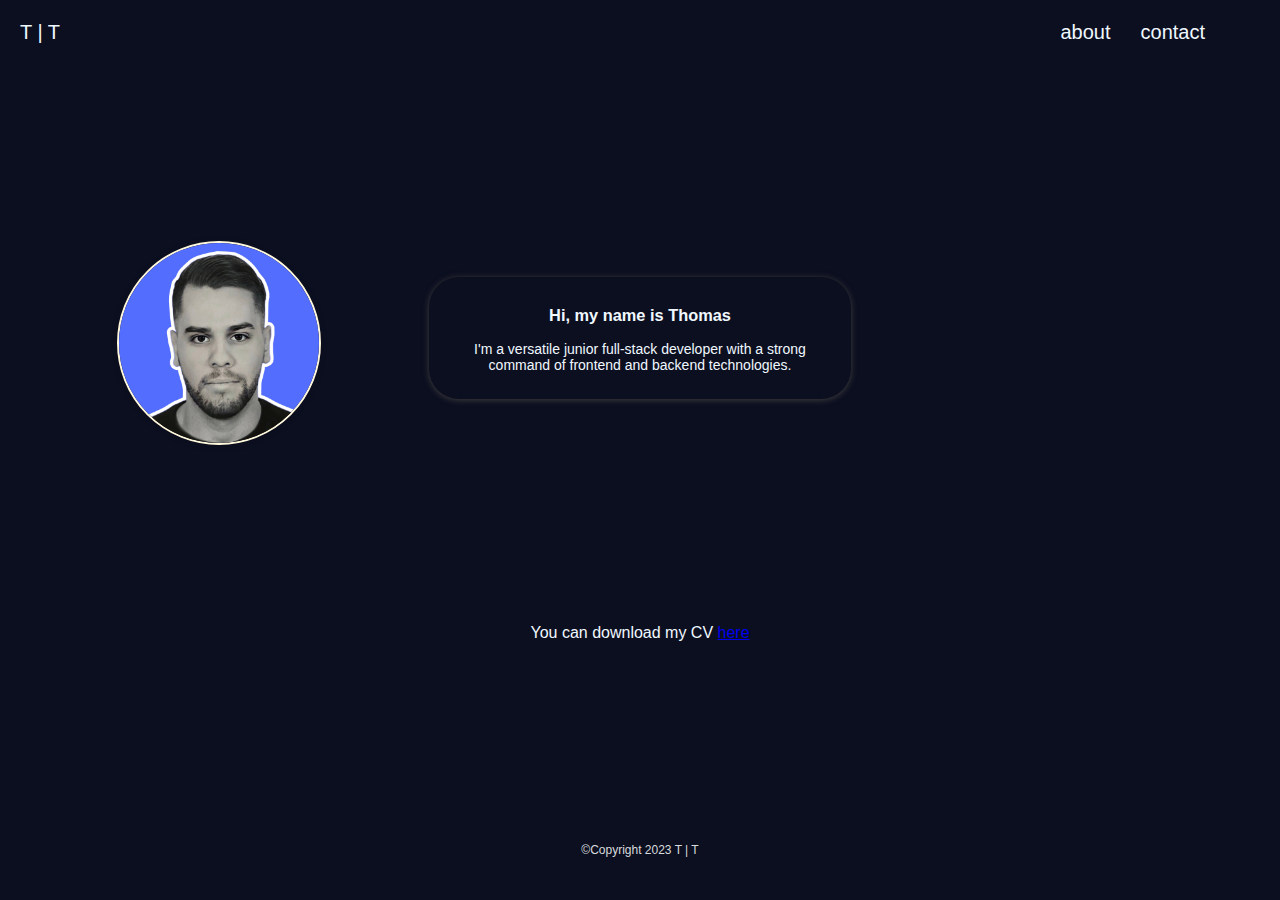
==== index.html @ 9157ab4e "Update index.html" ====
<!DOCTYPE html>
<html lang="en">
<head>
    <meta charset="UTF-8">
    <meta name="viewport" content="width=device-width, initial-scale=1.0">
    <link rel="stylesheet" href="./css/portofolio.css">
    <link rel="stylesheet" href="https://cdnjs.cloudflare.com/ajax/libs/font-awesome/6.2.1/css/all.min.css" integrity="sha512-MV7K8+y+gLIBoVD59lQIYicR65iaqukzvf/nwasF0nqhPay5w/9lJmVM2hMDcnK1OnMGCdVK+iQrJ7lzPJQd1w==" crossorigin="anonymous" referrerpolicy="no-referrer" />

    <title>Home</title>
</head>
<body>


<header> 
    <div class="header-container">
        <div class="logo">
            <a  href="./index.html"><p> T | T  </p></a>
        </div>
        <nav>
            
            <ul>
                <li><a href="./about.html">about</a></li>
                <li><a href="./contact.html">contact</a></li>
                <li>
                    <div  class="toggle-container" id="mode-toggle">
                    <i class="fas fa-moon"></i>
                  </div>
                </li>
            </ul>   
        </nav>
    </div>
    
</header>

<main>
<div class="main-container">
    <div class="image-container">
        <img src="./img/bg-blue.jpg" alt="avatar" class="profil-avatar">
    </div>
    
    <div class="para">
        <h3>Hi, my name is Thomas </h3>

       <p>I'm a versatile junior full-stack developer with a strong command of frontend and backend technologies.</p> 
    </div>
</div>

        <p class="cv">You can download my CV <a href="./CV.pdf">here</a> </p>
</main>

<footer>
    <div class="footer-container">
    &copy;Copyright 2023  T | T  
    </div>
</footer>

<script src="./js/portofolio.js"></script>
  
</body>
</html>
---- css/portofolio.css ----
body {
    
    background-color: #0c0f20;
    color: aliceblue;
    box-sizing: border-box;
    font-family: 'Roboto', sans-serif;
    padding-top: 60px;
    transition: background-color 0.3s, color 0.3s;
    padding-bottom: 70px;
   
    /* overflow: hidden;  */
    
}


/* nav bar */

.header-container {
  display: flex;
  justify-content: space-between;
  background-color: #0c0f20;
  position: fixed;
  width: 100%;
  height: 60px;
  top : 0;
  left: 0;
  right: 0;
  
} 



.logo {
  display: flex;
  justify-content: center;
  align-items: center;
  height: 15px;
  padding-left: 20px;
  padding-right: 10px;
  padding-top: 25px;
  font-size: 20px;
  
}

.logo > a {
  text-decoration: none;
  color: aliceblue;
  font-size: 20px;
  
}

ul {
  display: flex;
  list-style: none;
  margin-right: 10px;
  justify-content: space-between;
  
}

li {
  padding-left: 20px;
  font-size: 20px;
 
}

li > a {
  display: block;
  text-decoration:none;
  color: aliceblue;
  padding: 5px;
  transition: background-color 0.3s, color 0.3s, border-radius 0.3s;
}

nav ul li.active a {
  background-color: #2f46c9;
  color: white; /* Change the color to match your design */
  border-radius: 50%;
  padding: 8px 15px;
}

li a:hover {
  background-color: #555;
  color: white;
  border-radius: 50px;
  
}




/* main */

.main-container {
  display: grid;
  grid-template-columns: 1fr 1fr 1fr;  
  justify-content: center; 
  align-items: center; 
  height: 60vh;  
}

.image-container {
  display: flex;
  justify-content: center;
  
}

.profil-avatar {
  width: 200px;
  height: 200px;
  border-radius: 50%;
  border: 2px cornsilk solid;
  box-shadow: 0 1px 6px rgba(0, 0, 0, 0.2);
  margin-top: 10px;
  animation: pulse 2s infinite;
}

@keyframes pulse {
  0% {
    transform: scale(1);
    border-color: cornsilk;
    box-shadow: 0 1px 6px rgba(0, 0, 0, 0.2);
  }
  50% {
    transform: scale(1.05);
    border-color: #2f46c9;
    box-shadow: 0 4px 10px rgba(0, 0, 0, 0.4);
  }
  100% {
    transform: scale(1);
    border-color: cornsilk;
    box-shadow: 0 1px 6px rgba(0, 0, 0, 0.2);
  }
}



.para {
  margin-top: 20px; 
  padding: 12px 16px;
  font-size: 14px;
  max-width: 100%;
  border-radius: 30px;
  box-shadow: 0 1px 6px rgb(63, 62, 62);
  text-align: center;
  margin: 0 auto; 
}

.cv {
  text-align: center;
}


/* footer */

.footer-container {
  position: fixed;
  display: flex;
  justify-content: center;
  align-items: center;
  height: 10vh;
  background-color: #0c0f20;
  color: rgb(216, 219, 221);
  font-size: 12px;
  margin-top: 100px;
  padding: 5px;
 
}



/* about page */
.about-container {
  display: flex;
  flex-direction: column;
  justify-content: center;
  align-items: center;
 
}




.about {
  margin: 70px;
  padding: 20px 30px;
  max-width: 800px;
  /* background-color: #ece7dd; */
  border-radius: 30px;
  color: #121213;
  margin: 0 auto;
  line-height: 1.8; 
  text-align: justify;
  border-radius: 30px;
  box-shadow: 0 1px 6px rgb(63, 62, 62);

}



.github {
  display: flex;
  flex-direction: column;
  justify-content: center;
  align-items: center;
  height: 20vh;
  color: rgb(216, 219, 221);
  font-size: 12px;
  margin-top: 100px;
  padding: 5px;
}



.font {
  display: flex;
  flex-direction: column;
  align-items: center;
  align-self: center;
  font-size: 40px;
  color: rgb(216, 219, 221);
  text-decoration: none;
  padding: 10px;
}

.font:hover {
  color: #555;
  border-radius: 50px;
  
}


/* contact styling */

.find-me {
  display: flex;
  justify-content: center;
  align-items: center;
  background-color: #0c0f20;
  color: rgb(216, 219, 221);
  font-size: 15px;
  margin-top: 15px;
  padding: 5px;
}

.contact-container {
  display: flex;
  flex-direction: column;
  align-items: center;
  justify-content: center;
  padding: 30px;
}

.contact {
  display: flex;
  justify-content: center;
  align-items: center;
  background-color: #0c0f20;
  color: rgb(216, 219, 221);
  font-size: 15px;
  margin-top: 30px;
  padding: 5px;
}

.social {
  display: flex;
  justify-content: center;
  align-items: center;
  background-color: #0c0f20;
  color: rgb(216, 219, 221);
  font-size: 15px;
  margin-top: 5px;
  padding: 5px;
}

.email {
  text-decoration: none;
  margin-left: 5px;
  
}

/* toggle-button-dark/bright mode */
.dark-mode {
  background-color: #0c0f20;
  color: white;
}

.bright-mode {
  background-color: white;
  color: black;
}

.bright-mode .toggle-container {
  background-color: #0c0f20;
  color: white;
}

.toggle-container {
  display: flex;
  align-items: center;
  padding: 0 20px;
  font-size: 20px;
  height: 100%;
}

.dark-mode .about,
.dark-mode .github,
.dark-mode .find-me {
    background-color: #0c0f20;
    color: white;
}

.dark-mode .cv > a {
  color: #47b4fd;
  font-size: large; 
  padding: 5px;
  border-radius: 50px;
  border: 1px solid #47b4fd;
  text-decoration: none;
}


.dark-mode .email {
  color: #bbb; 
}


.dark-mode .email:hover {
  color: #ffffff; 
}

/* Bright Mode */
.bright-mode .about,
.bright-mode .github,
.bright-mode .find-me,
.bright-mode .contact,
.bright-mode .social {
    background-color: white;
    color: #0c0f20
}

.bright-mode .cv > a {
  color: #292b8a; 
  font-size: large;
  padding: 5px;
  border-radius: 50px;
  border: 1px solid #292b8a;
  text-decoration: none;
}

.bright-mode .email {
  color: #4067d1;
}

.bright-mode .email:hover {
  color: #292b8a; 
}



.bright-mode .para {
  border-radius: 30px;
  box-shadow: 0 1px 6px rgba(0, 0, 0, 0.932);
}

.bright-mode #name, #email, #subject {
  background-color: rgb(248, 246, 246);
  border: 1px solid #2f46c9;;
}




.bright-mode .font {
  color: #0c0f20;
}

.bright-mode .font:hover {
  color: #555;
  border-radius: 50px;
  
}

.footer-container {
  position : fixed;
  bottom: 0;
  left : 0;
  right: 0;
}


/* media queries */

@media (max-width:882px) {
  .github {
    margin-top: 10px;

  }

  .find-me, .contact {
    font-size: 12px;
  }

}

@media (max-width:700px) {

  .main-container {
  display: flex;
  flex-direction: column;
  justify-content: space-evenly;
  padding: 0 20px;
  
  }

  .profil-avatar {
   
   height: 150px;
   width : 150px;
  }


  .para {
   font-size: 12px;
   padding: 10px;
   
  }


  .about {
    font-size: 13px;
  }

  .github {
    margin-top: 10px;

  }

  .find-me, .contact {
    font-size: 12px;
  }

  .contact-container {
    display: flex;
    flex-direction: column;
    align-items: center;
    justify-content: center;
    padding: 30px;
  }


}

@media (max-width:375px) {

  .logo > a {
    text-decoration: none;
    color: aliceblue;
    font-size: 13px;
    margin-top: 0px;
    
  }
  li {
    padding-left: 10px;
    padding-top: 5px;
    font-size: 12px;
   
  }



  .main-container {
  display: flex;
  flex-direction: column;
  justify-content: space-evenly;
  padding: 0 20px;
  
  }

  .profil-avatar {
   
   height: 100px;
   width : 100px;
  }

  .para {
    font-size: 10px;
    padding: 10px;
    
  }


}
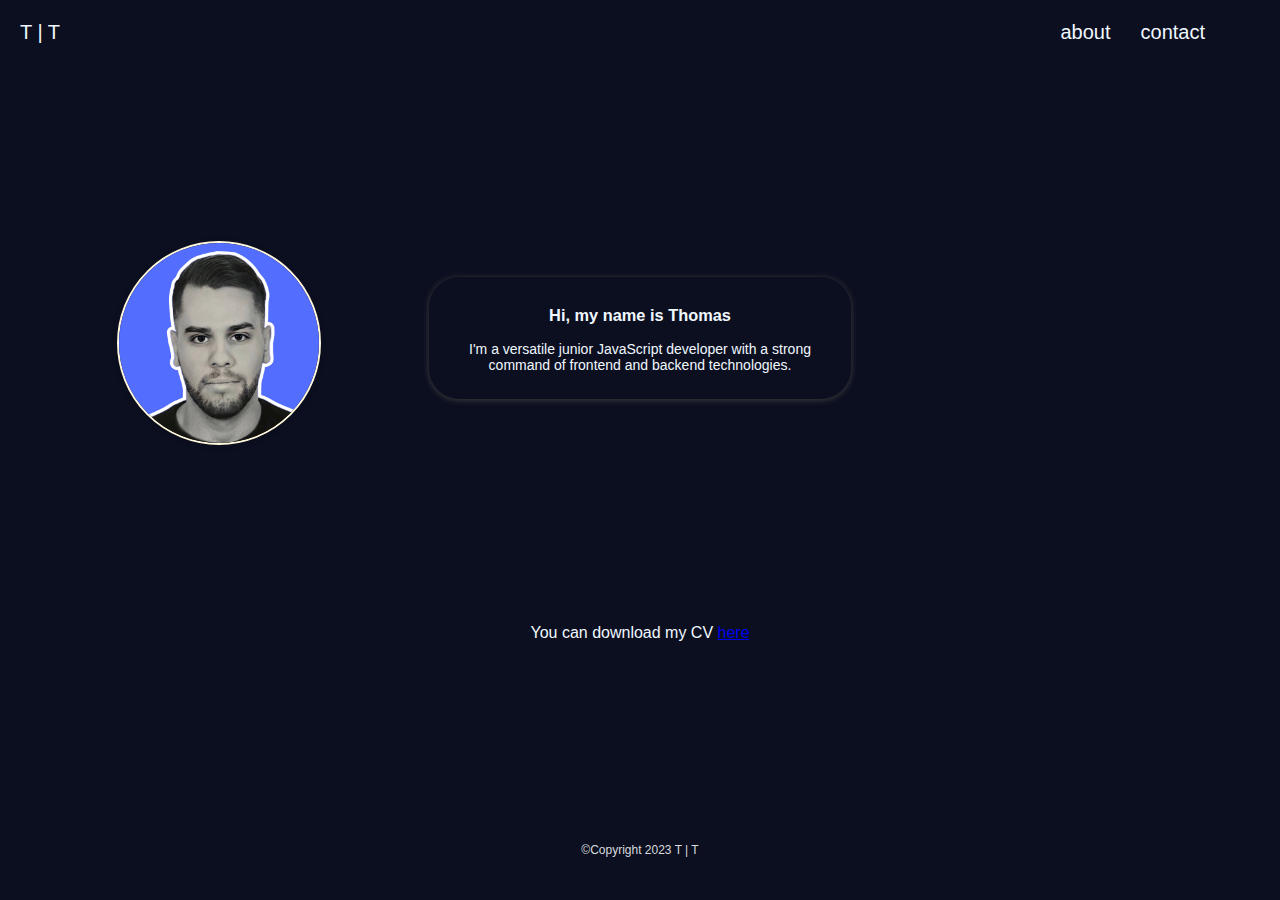
==== commit 6be1445d: "Update index.html" ====
--- a/index.html
+++ b/index.html
@@ -41,7 +41,7 @@
     <div class="para">
         <h3>Hi, my name is Thomas </h3>
 
-       <p>I'm a versatile junior full-stack developer with a strong command of frontend and backend technologies.</p> 
+       <p>I'm a versatile junior JavaScript developer with a strong command of frontend and backend technologies.</p> 
     </div>
 </div>
 
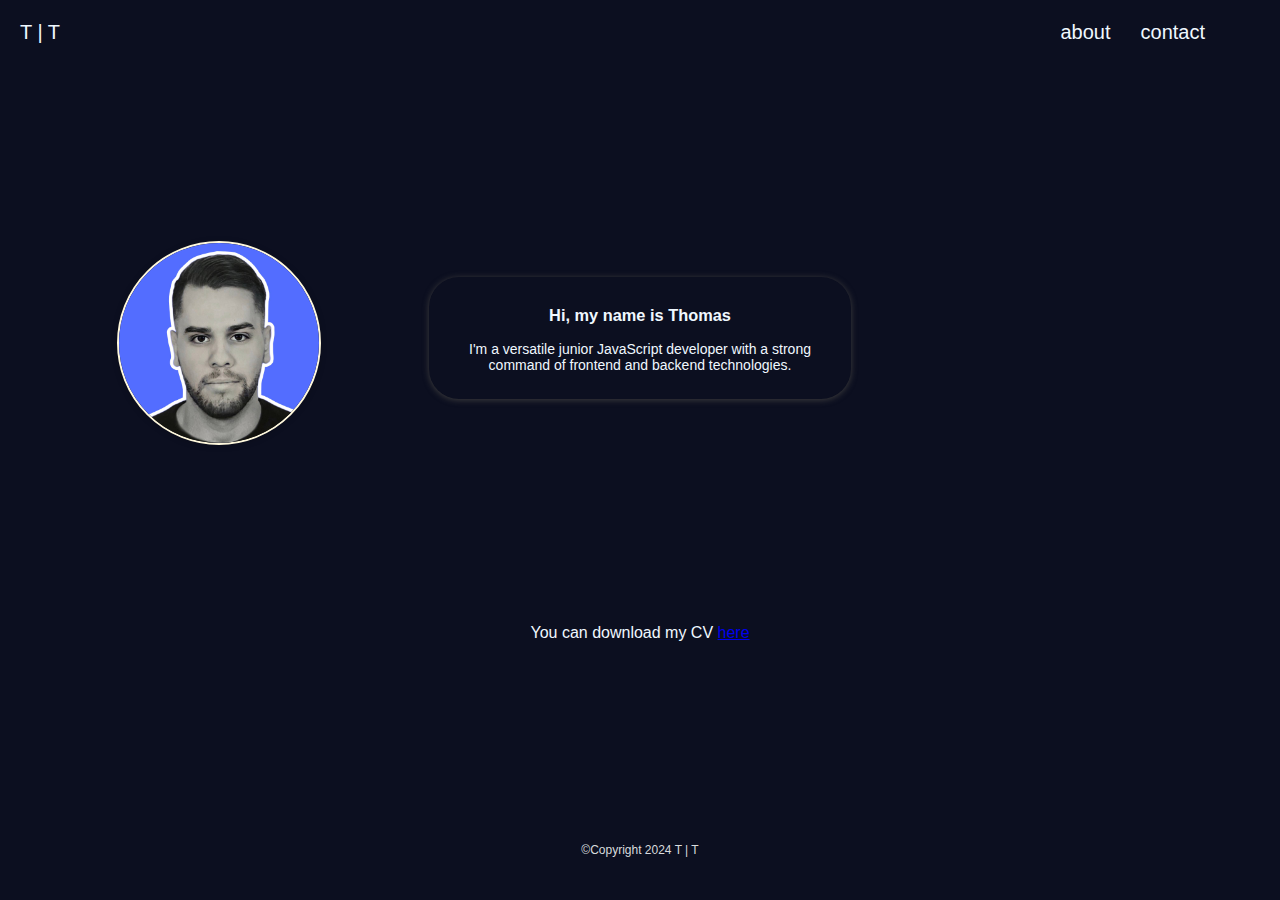
==== commit 94d5f1ab: "Update index.html" ====
--- a/index.html
+++ b/index.html
@@ -50,7 +50,7 @@
 
 <footer>
     <div class="footer-container">
-    &copy;Copyright 2023  T | T  
+    &copy;Copyright 2024  T | T  
     </div>
 </footer>
 
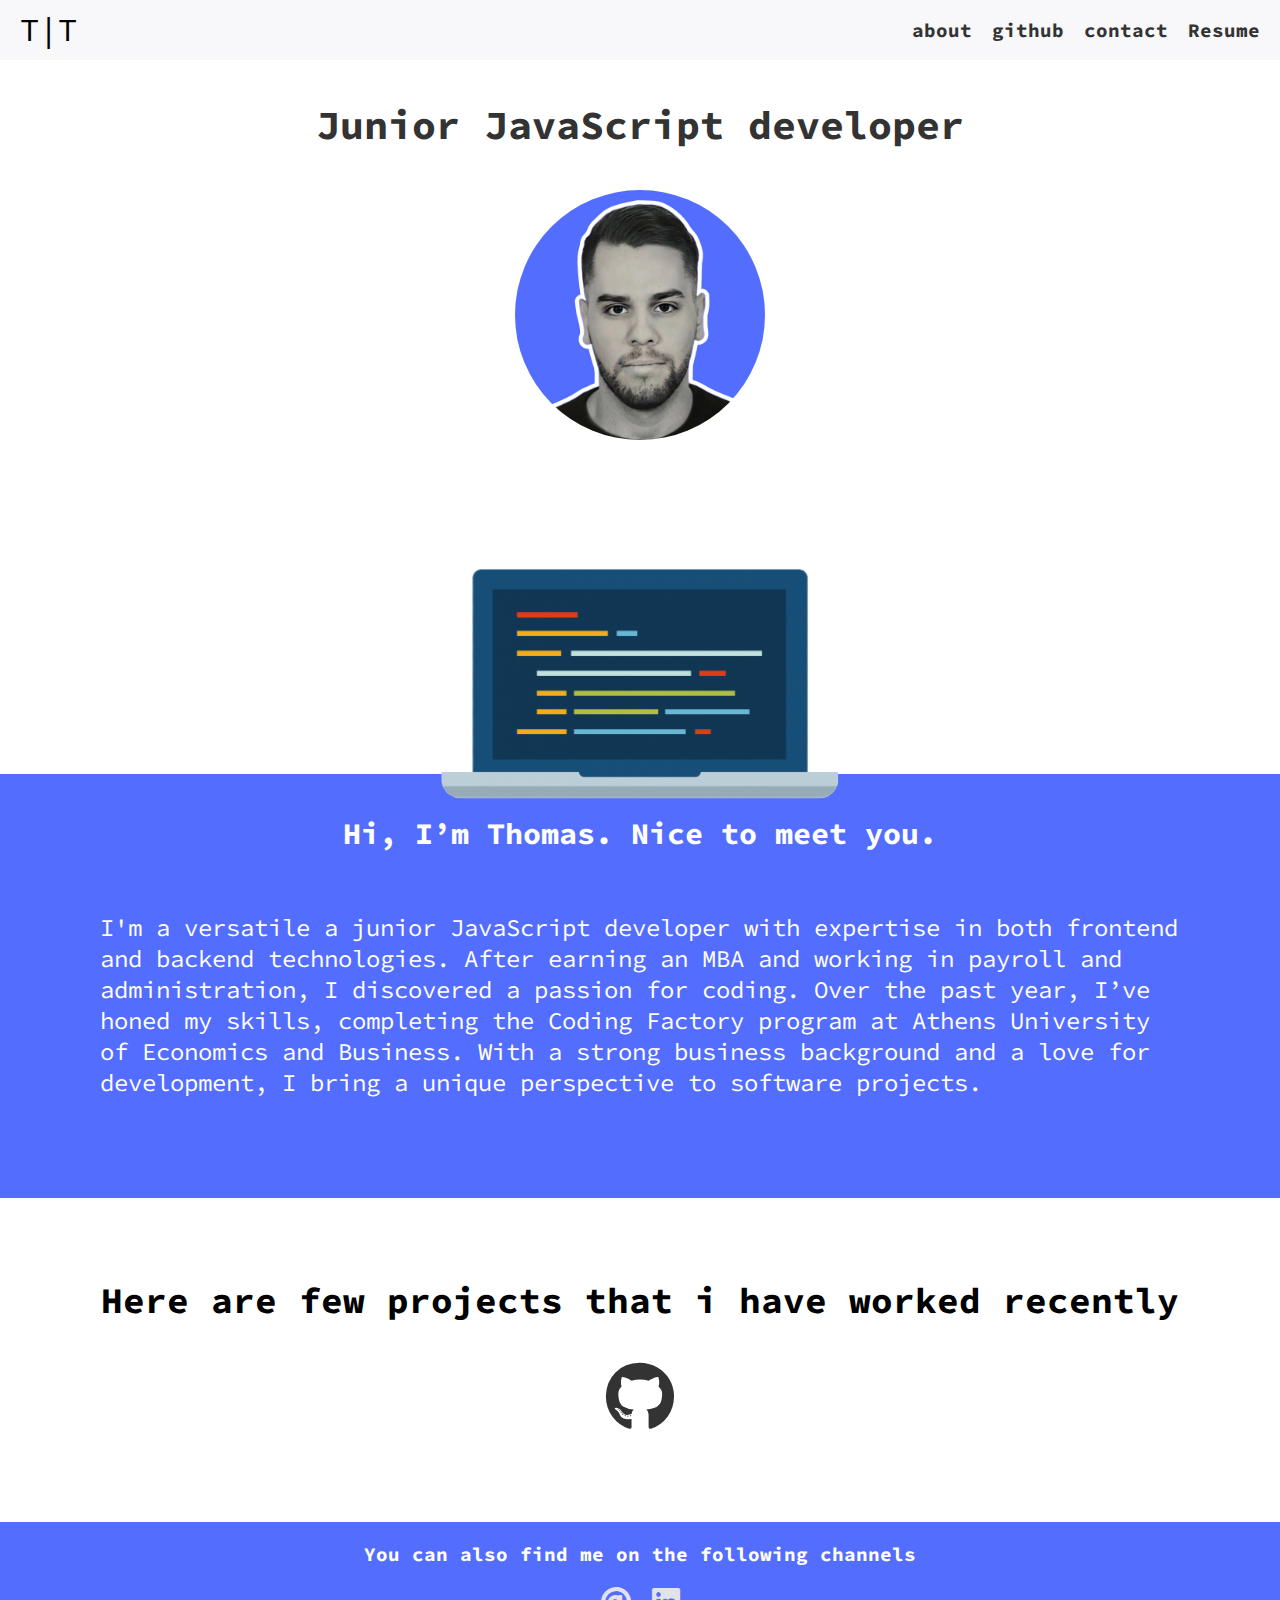
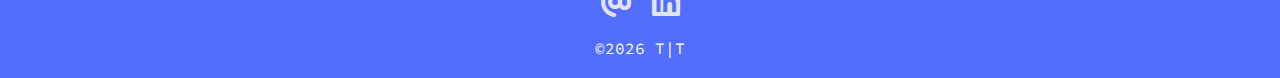
==== commit d465d658: "portofolioV2" ====
--- a/index.html
+++ b/index.html
@@ -3,58 +3,95 @@
 <head>
     <meta charset="UTF-8">
     <meta name="viewport" content="width=device-width, initial-scale=1.0">
-    <link rel="stylesheet" href="./css/portofolio.css">
-    <link rel="stylesheet" href="https://cdnjs.cloudflare.com/ajax/libs/font-awesome/6.2.1/css/all.min.css" integrity="sha512-MV7K8+y+gLIBoVD59lQIYicR65iaqukzvf/nwasF0nqhPay5w/9lJmVM2hMDcnK1OnMGCdVK+iQrJ7lzPJQd1w==" crossorigin="anonymous" referrerpolicy="no-referrer" />
+    <link rel="preconnect" href="https://fonts.googleapis.com">
+<link rel="preconnect" href="https://fonts.gstatic.com" crossorigin>
+<link href="https://fonts.googleapis.com/css2?family=Source+Code+Pro:ital,wght@0,200..900;1,200..900&display=swap" rel="stylesheet">
+<link rel="stylesheet" href="https://cdnjs.cloudflare.com/ajax/libs/font-awesome/6.0.0-beta3/css/all.min.css">
+<link rel="stylesheet" href="./style/index.css">
 
-    <title>Home</title>
+    <title>My portofolio</title>
 </head>
 <body>
 
+    <header> 
+        <div class="header header-container">
+            <div class="header__logo">
+                <a ><p> T|T </p></a>
+            </div>
+       
+            <nav>
+                <ul>
+                    <li><a href="#about">about</a></li>
+                    <li><a href="#github">github</a></li>
+                    <li><a href="#contact">contact</a></li>
+                    <li><a href="./CV.pdf">Resume</a> </p></li>
+                </ul>   
+            </nav>
+        </div>
+        
+    </header>
 
-<header> 
-    <div class="header-container">
-        <div class="logo">
-            <a  href="./index.html"><p> T | T  </p></a>
+
+    <main>
+
+
+        <div class="main">
+            <h1 class="main__title">Junior JavaScript developer</h1>
+            <div class="main__container">
+                <img src="./images/bg-blue.png" alt="avatar" class="main__avatar">
+            </div>
+            <div class="main__tag">
+                <img src="./images/laptop.png" class="main__tag-image">
+            </div>
         </div>
-        <nav>
-            
-            <ul>
-                <li><a href="./about.html">about</a></li>
-                <li><a href="./contact.html">contact</a></li>
-                <li>
-                    <div  class="toggle-container" id="mode-toggle">
-                    <i class="fas fa-moon"></i>
-                  </div>
-                </li>
-            </ul>   
-        </nav>
+        
+                
+
+
+        <div id="about" class="about about--container">
+           
+            <div>
+                <h2 class="main__paragraph-title">Hi, I’m Thomas. Nice to meet you.</h3>
+            <p class="about__text"> I'm a versatile  a junior JavaScript developer with expertise in both frontend and backend technologies. 
+                After earning an MBA and working in payroll and administration, I discovered a passion for coding. Over the past year, 
+                I’ve honed my skills, completing the Coding Factory program at Athens University of Economics and Business. 
+                With a strong business background and a love for  development, I bring a unique perspective to software projects. </p>
+            </div>
+        </div>
+
+        <div id="github" class="github github--container">
+           <h2>Here are few projects that i have worked recently</h2>
+            <br> 
+             <a class="github__font" href="https://github.com/thomastour"><i class="fab fab fab fa-github"></i></a>
+        </div>
+        
+    </main>
+
+    
+
+
+    <div class="line"></div>
+    <footer>
+
+        <div id="contact" class="footer footer--container"> 
+             <h5 class="footer__heading">You can also find me on the following channels</h5>
+                
+            <div class="footer__social">
+                <a class="footer__social-link" href="mailto:thomastour@outlook.com">
+                    <i class="fa-solid fa-at"></i>
+                </a>
+                <a class="footer__social-link" href="https://www.linkedin.com/in/thomas-tourlidas-/">
+                    <i class="fab fa-linkedin"></i>
+                </a>
+            </div>
+        <div id ="date" class="footer-date">
+
+      
+        </div>
     </div>
+    </footer>
     
-</header>
-
-<main>
-<div class="main-container">
-    <div class="image-container">
-        <img src="./img/bg-blue.jpg" alt="avatar" class="profil-avatar">
-    </div>
+    <script src="./js/portofolio.js"></script>
     
-    <div class="para">
-        <h3>Hi, my name is Thomas </h3>
-
-       <p>I'm a versatile junior JavaScript developer with a strong command of frontend and backend technologies.</p> 
-    </div>
-</div>
-
-        <p class="cv">You can download my CV <a href="./CV.pdf">here</a> </p>
-</main>
-
-<footer>
-    <div class="footer-container">
-    &copy;Copyright 2024  T | T  
-    </div>
-</footer>
-
-<script src="./js/portofolio.js"></script>
-  
 </body>
-</html>
+</html>--- a/style/index.css
+++ b/style/index.css
@@ -0,0 +1,300 @@
+* {
+    margin: 0;
+    padding: 0;
+    box-sizing: border-box;
+}
+
+body {
+    background-color: #ffffff;
+    font-family: 'Source Code Pro', monospace;
+    display: flex;
+    flex-direction: column;
+    align-items: center;
+    justify-content: center;
+}
+
+html {
+    scroll-behavior: smooth;
+}
+
+
+header, footer {
+    width: 100%;
+    text-align: center;
+}
+
+
+.header-container {
+    display: flex;
+    justify-content: space-between;
+    align-items: center;
+    padding: 10px 20px;
+    background-color: #f8f8fa; 
+}
+
+
+.header__logo p {
+    font-size: 2rem;
+    color: black;
+}
+
+/* Navigation styling */
+nav ul {
+    list-style: none;
+    display: flex;
+    gap: 20px;
+}
+
+nav ul li {
+    margin: 0;
+}
+
+nav ul li a {
+    text-decoration: none;
+    font-size: 1.2rem;
+    color: #333;
+    font-weight: bold;
+}
+
+nav ul li a:hover {
+    color: #536DFF; 
+}
+
+
+.main {
+    display: flex;
+    flex-direction: column;
+    align-items: center;
+    padding: 20px;
+    text-align: center;
+    width: 80%;
+    max-width: 1000px;
+    margin: 0 auto;
+}
+
+.main__title {
+    padding: 20px;
+    font-size: 2.5rem;
+    color: #333;
+}
+
+.main__container, .main__tag {
+    display: flex;
+    justify-content: center;
+    padding: 20px;
+}
+
+.main__avatar {
+    width: 250px;
+    height: 250px;
+    border-radius: 50%
+}
+
+.main__tag-image {
+    width: 400px; 
+    margin-bottom: -155px; 
+}
+
+.main__paragraph {
+    padding: 30px;
+    text-align: center;
+    font-size: 1.2rem;
+    color: #333;
+}
+
+
+
+.about--container {
+    background-color: #536DFF;
+    color: white;
+    font-size: 20px;
+    text-align: center;
+    padding: 40px;
+    width: 100%;
+}
+
+.about__text {
+    padding: 20px;
+    margin: 40px;
+    text-align: left;
+    font-size: 1.5rem;
+}
+
+.github--container {
+    text-align: center;
+    font-size: 1.5rem;
+    padding: 30px;
+    margin: 50px;
+   
+
+}
+
+
+.github__font {
+    font-size: 70px;
+    color: #333;
+
+}
+
+.github__font :hover {
+    color: #536DFF;
+}
+
+/* .line {
+    background-color: #333;
+    width: 50%;
+    height:60px;
+    border-radius: 80px;
+    
+} */
+
+.footer--container {
+    padding: 20px;
+    width: 100%;
+    margin-top: 0px;
+    text-align: center;
+    background-color: #536DFF;
+    color: white;
+}
+
+.footer__heading {
+    font-size: 1.2rem;
+    margin-bottom: 20px;
+    text-align: center;
+}
+
+.footer__social {
+    display: flex;
+    justify-content: center;
+    gap: 20px;
+    margin-bottom: 20px;
+}
+
+.footer__social-link i {
+    font-size: 2rem;
+    color: #e2e3e9;
+
+}
+
+.footer__social-link:hover i {
+    color: #333; 
+}
+
+
+
+@media (max-width: 930px) {
+    body {
+        font-size: 15px;
+    }
+
+    nav ul li a {
+        font-size: 1.1rem;
+    }
+
+    .main__title {
+        font-size: 1.6rem;
+    }
+
+    .main__avatar {
+        width: 200px;
+        height: 200px;
+    }
+
+    .main__tag-image {
+        width: 250px;
+        margin-bottom: -100px;
+    }
+
+    .about__text {
+        font-size: 1.2rem;
+        padding: 10px;
+    }
+
+    .github--container {
+        font-size: 0.8rem;
+    }
+
+    .footer__heading {
+        font-size: 1.2rem;
+    }
+}
+
+
+@media (min-width: 742px) and (max-width: 930px) {
+
+    nav ul li a {
+        font-size: 1rem;
+    }
+
+    .main__title {
+        font-size: 1.4rem;
+    }
+
+    .main__avatar {
+        width: 200px;
+        height: 200px;
+    }
+
+    .main__tag-image {
+        width: 250px;
+        margin-bottom: -111px;
+    }
+
+    .main__paragraph-title {
+        font-size: 1.4rem;
+    }
+
+
+    .about__text {
+        font-size: 1.2rem;
+        padding: 10px;
+    }
+
+    .github--container {
+        font-size: 0.8rem;
+    }
+
+    .footer__heading {
+        font-size: 1rem;
+    }
+}
+
+
+@media (max-width: 741px) {
+   
+    nav ul li a {
+        font-size: 0.9rem;
+    }
+
+    .main__title {
+        font-size: 1.2rem;
+    }
+
+    .main__avatar {
+        width: 180px;
+        height: 180px;
+    }
+
+    .main__tag-image {
+        width: 150px;
+        margin-bottom: -85px;
+    }
+
+    .main__paragraph-title {
+        font-size: 1.2rem;
+    }
+
+
+    .about__text {
+        font-size: 1.1rem;
+        padding: 10px;
+    }
+
+    .github--container {
+        font-size: 0.8rem;
+    }
+
+    .footer__heading {
+        font-size: 1rem;
+    }
+}
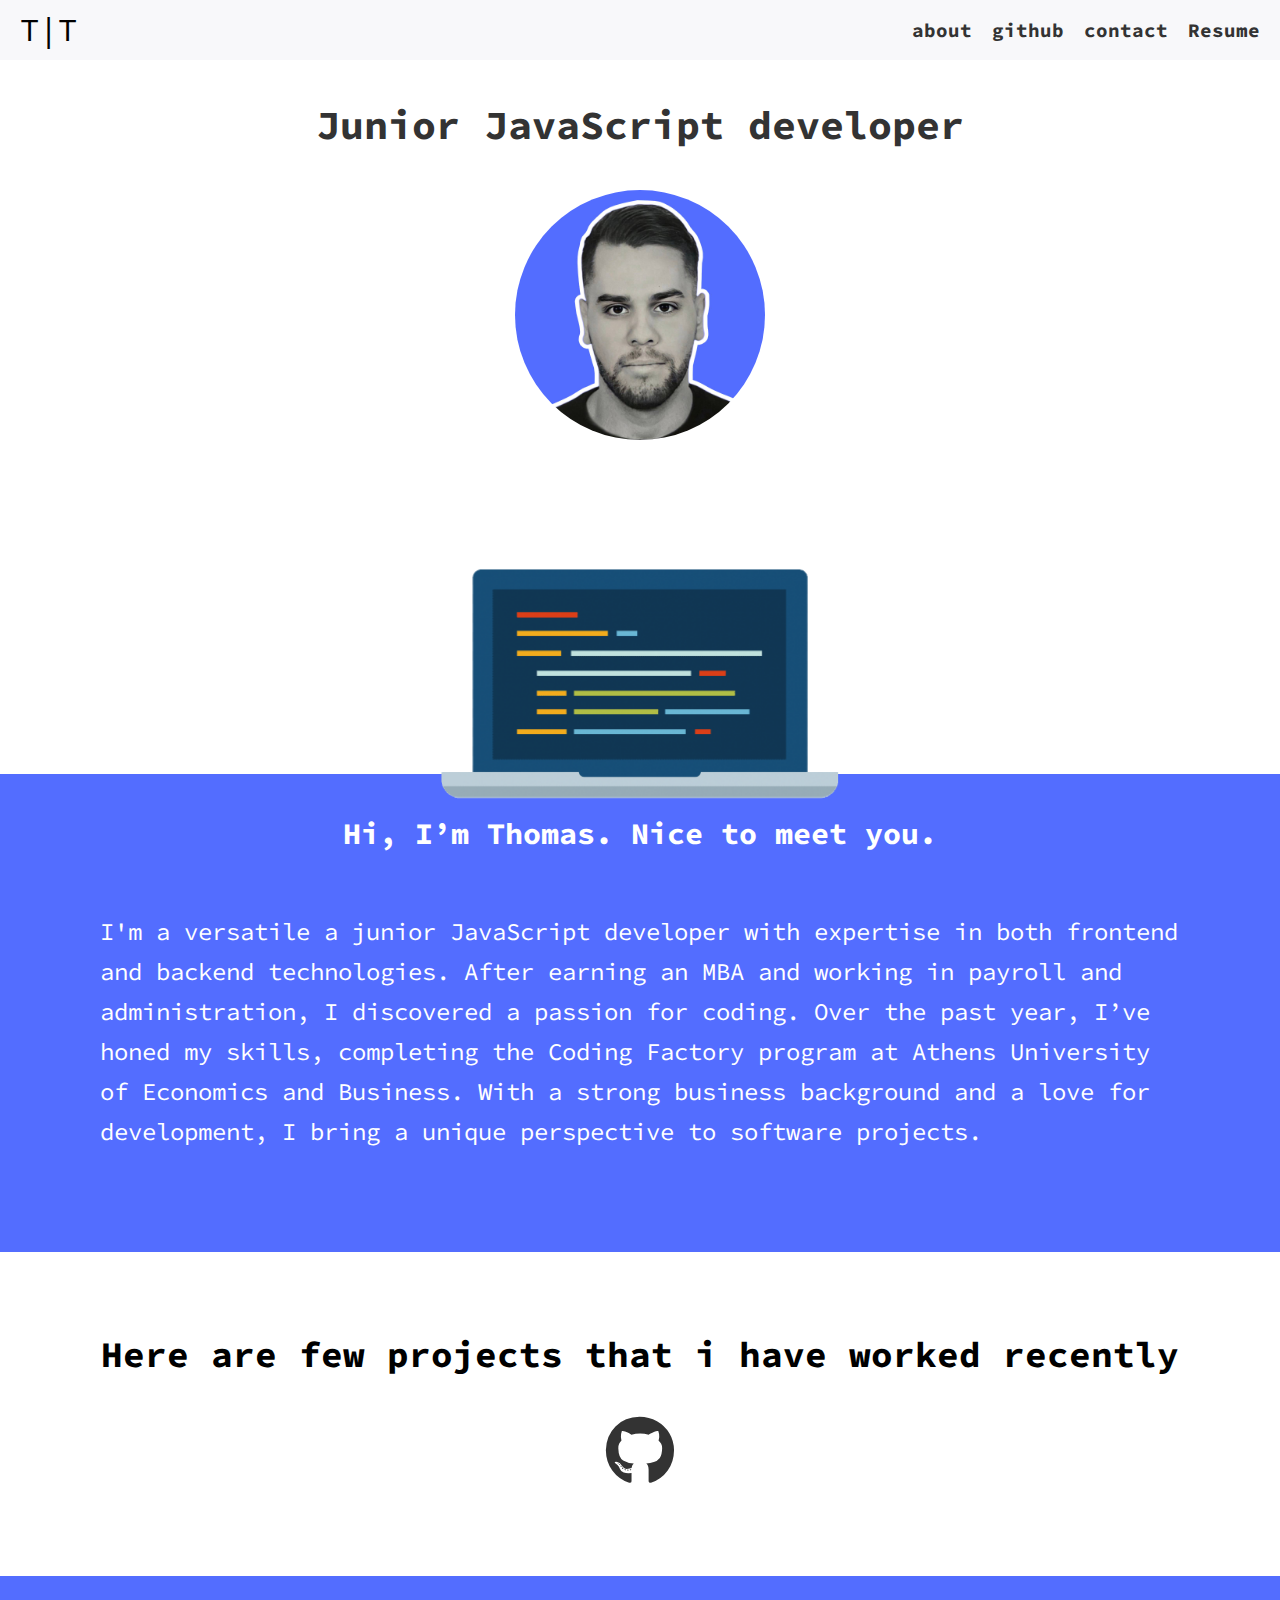
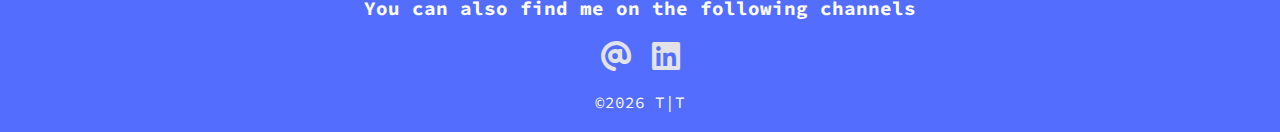
==== commit b428daf1: "Update CSS" ====
--- a/index.html
+++ b/index.html
@@ -16,7 +16,7 @@
     <header> 
         <div class="header header-container">
             <div class="header__logo">
-                <a ><p> T|T </p></a>
+                <p> T|T </p>
             </div>
        
             <nav>
--- a/style/index.css
+++ b/style/index.css
@@ -117,6 +117,7 @@
     padding: 20px;
     margin: 40px;
     text-align: left;
+    line-height: 2.5rem;
     font-size: 1.5rem;
 }
 
@@ -184,6 +185,7 @@
 
 @media (max-width: 930px) {
     body {
+       
         font-size: 15px;
     }
 
@@ -206,6 +208,7 @@
     }
 
     .about__text {
+        line-height: 2.2rem;
         font-size: 1.2rem;
         padding: 10px;
     }
@@ -221,6 +224,7 @@
 
 
 @media (min-width: 742px) and (max-width: 930px) {
+
 
     nav ul li a {
         font-size: 1rem;
@@ -246,6 +250,7 @@
 
 
     .about__text {
+        line-height: 2rem;
         font-size: 1.2rem;
         padding: 10px;
     }
@@ -261,9 +266,13 @@
 
 
 @media (max-width: 741px) {
+
+    .header__logo > p{
+        font-size: 1.7rem;
+    }
    
     nav ul li a {
-        font-size: 0.9rem;
+        font-size: 0.8rem;
     }
 
     .main__title {
@@ -286,12 +295,13 @@
 
 
     .about__text {
-        font-size: 1.1rem;
+        line-height: 1.688rem;
+        font-size: 0.8rem;
         padding: 10px;
     }
 
     .github--container {
-        font-size: 0.8rem;
+        font-size: 0.7rem;
     }
 
     .footer__heading {
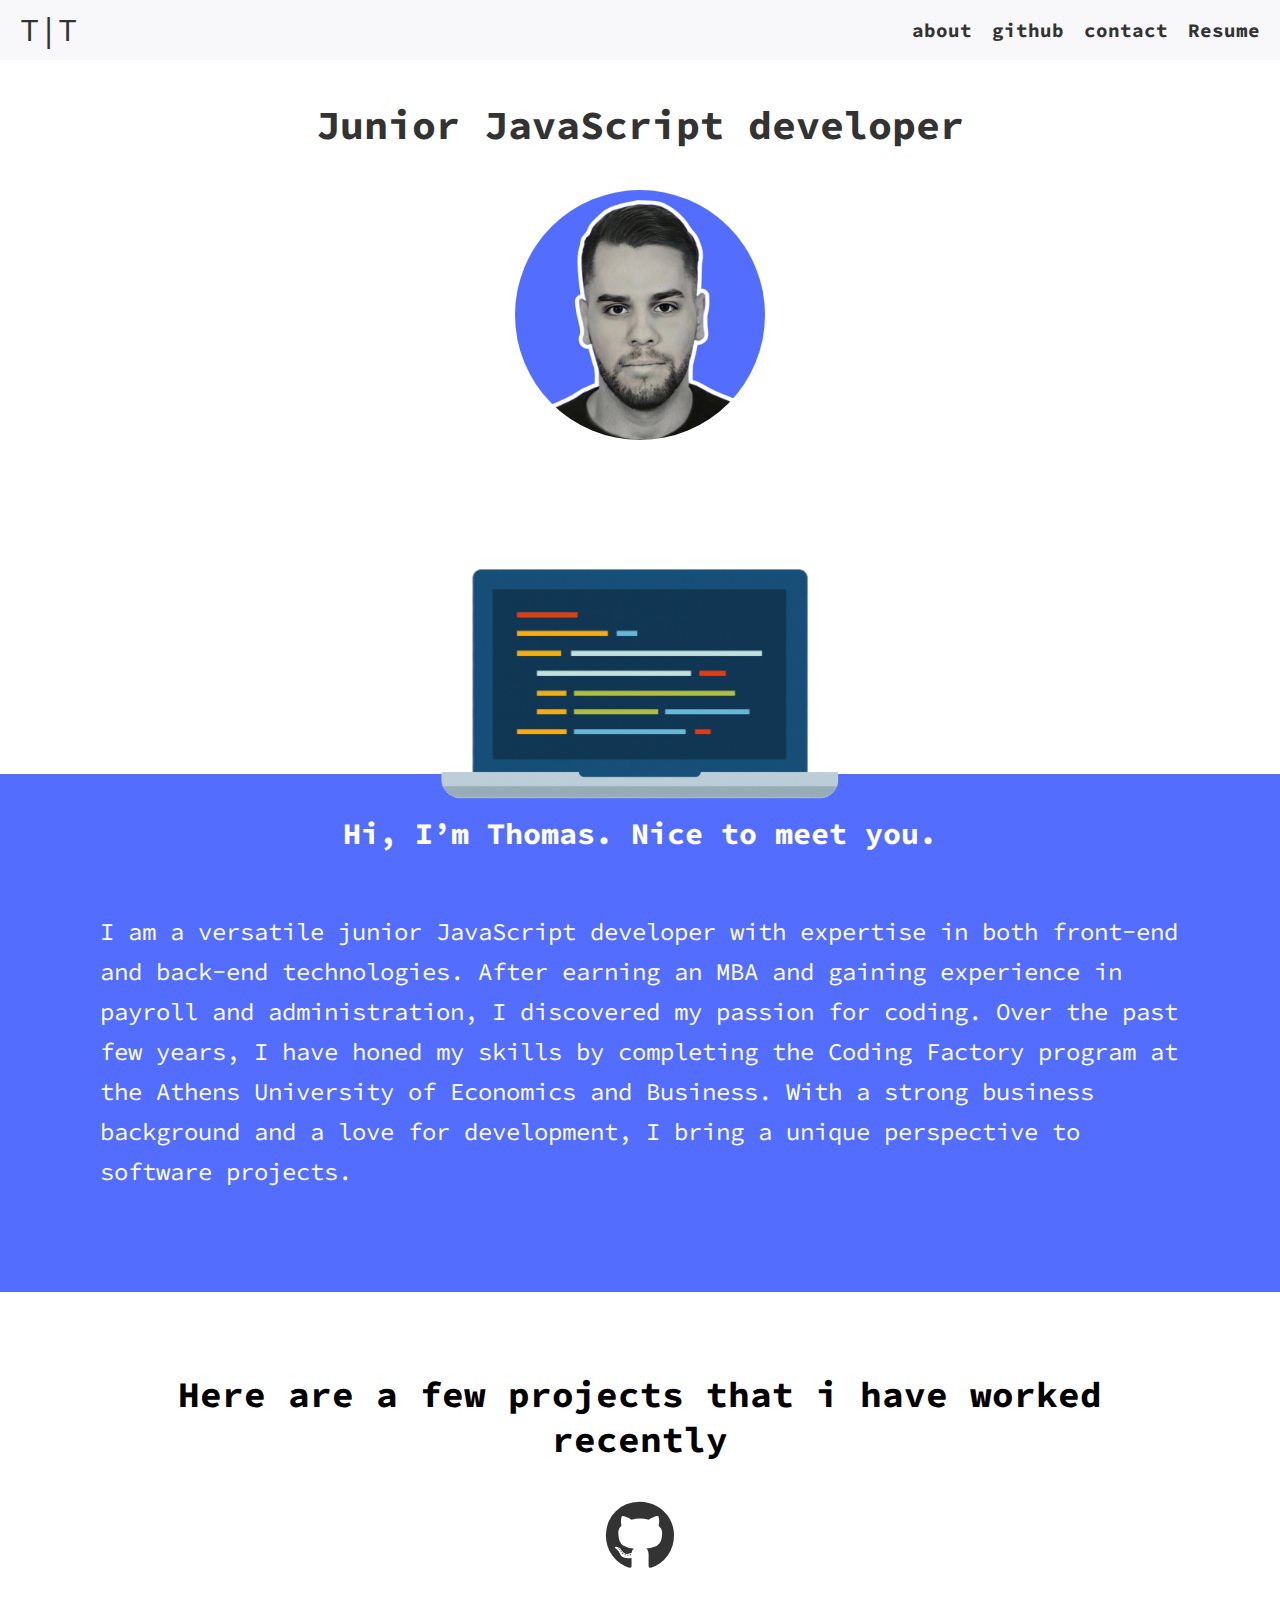
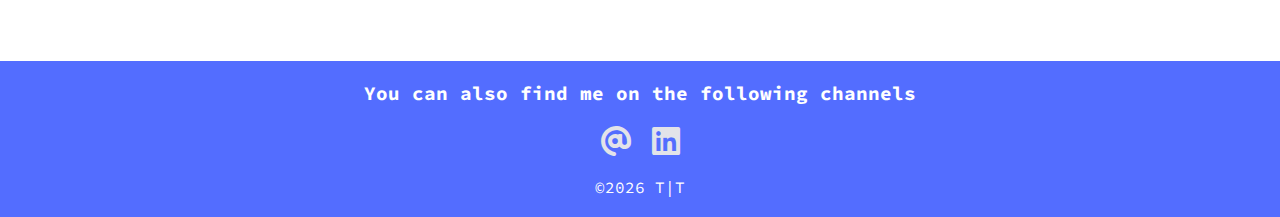
==== commit b820207f: "Update index.html" ====
--- a/index.html
+++ b/index.html
@@ -52,15 +52,15 @@
            
             <div>
                 <h2 class="main__paragraph-title">Hi, I’m Thomas. Nice to meet you.</h3>
-            <p class="about__text"> I'm a versatile  a junior JavaScript developer with expertise in both frontend and backend technologies. 
-                After earning an MBA and working in payroll and administration, I discovered a passion for coding. Over the past year, 
-                I’ve honed my skills, completing the Coding Factory program at Athens University of Economics and Business. 
-                With a strong business background and a love for  development, I bring a unique perspective to software projects. </p>
+            <p class="about__text"> I am a versatile junior JavaScript developer with expertise in both front-end and back-end technologies. After earning an MBA and gaining experience in payroll and administration, 
+                I discovered my passion for coding. Over the past few years, 
+                I have honed my skills by completing the Coding Factory program at the Athens University of Economics and Business. 
+                With a strong business background and a love for development, I bring a unique perspective to software projects. </p>
             </div>
         </div>
 
         <div id="github" class="github github--container">
-           <h2>Here are few projects that i have worked recently</h2>
+           <h2>Here are a few projects that i have worked recently</h2>
             <br> 
              <a class="github__font" href="https://github.com/thomastour"><i class="fab fab fab fa-github"></i></a>
         </div>
@@ -94,4 +94,4 @@
     <script src="./js/portofolio.js"></script>
     
 </body>
-</html>+</html>
--- a/style/index.css
+++ b/style/index.css
@@ -21,6 +21,7 @@
 header, footer {
     width: 100%;
     text-align: center;
+    
 }
 
 
@@ -35,7 +36,7 @@
 
 .header__logo p {
     font-size: 2rem;
-    color: black;
+    color: #333;;
 }
 
 /* Navigation styling */
@@ -54,10 +55,28 @@
     font-size: 1.2rem;
     color: #333;
     font-weight: bold;
+    position: relative; 
 }
 
 nav ul li a:hover {
     color: #536DFF; 
+}
+
+
+nav ul li a::after {
+    content: '';
+    position: absolute;
+    left: 0;
+    bottom: -2px;
+    width: 100%;
+    height: 2px;
+    background-color: #536DFF;
+    transform: scaleX(0);
+    transition: transform 0.3s ease;
+}
+
+nav ul li a:hover::after {
+    transform: scaleX(1);
 }
 
 
@@ -296,12 +315,12 @@
 
     .about__text {
         line-height: 1.688rem;
-        font-size: 0.8rem;
-        padding: 10px;
+        font-size: 0.9rem;
+        padding: 0px;
     }
 
     .github--container {
-        font-size: 0.7rem;
+        font-size: 0.5rem;
     }
 
     .footer__heading {
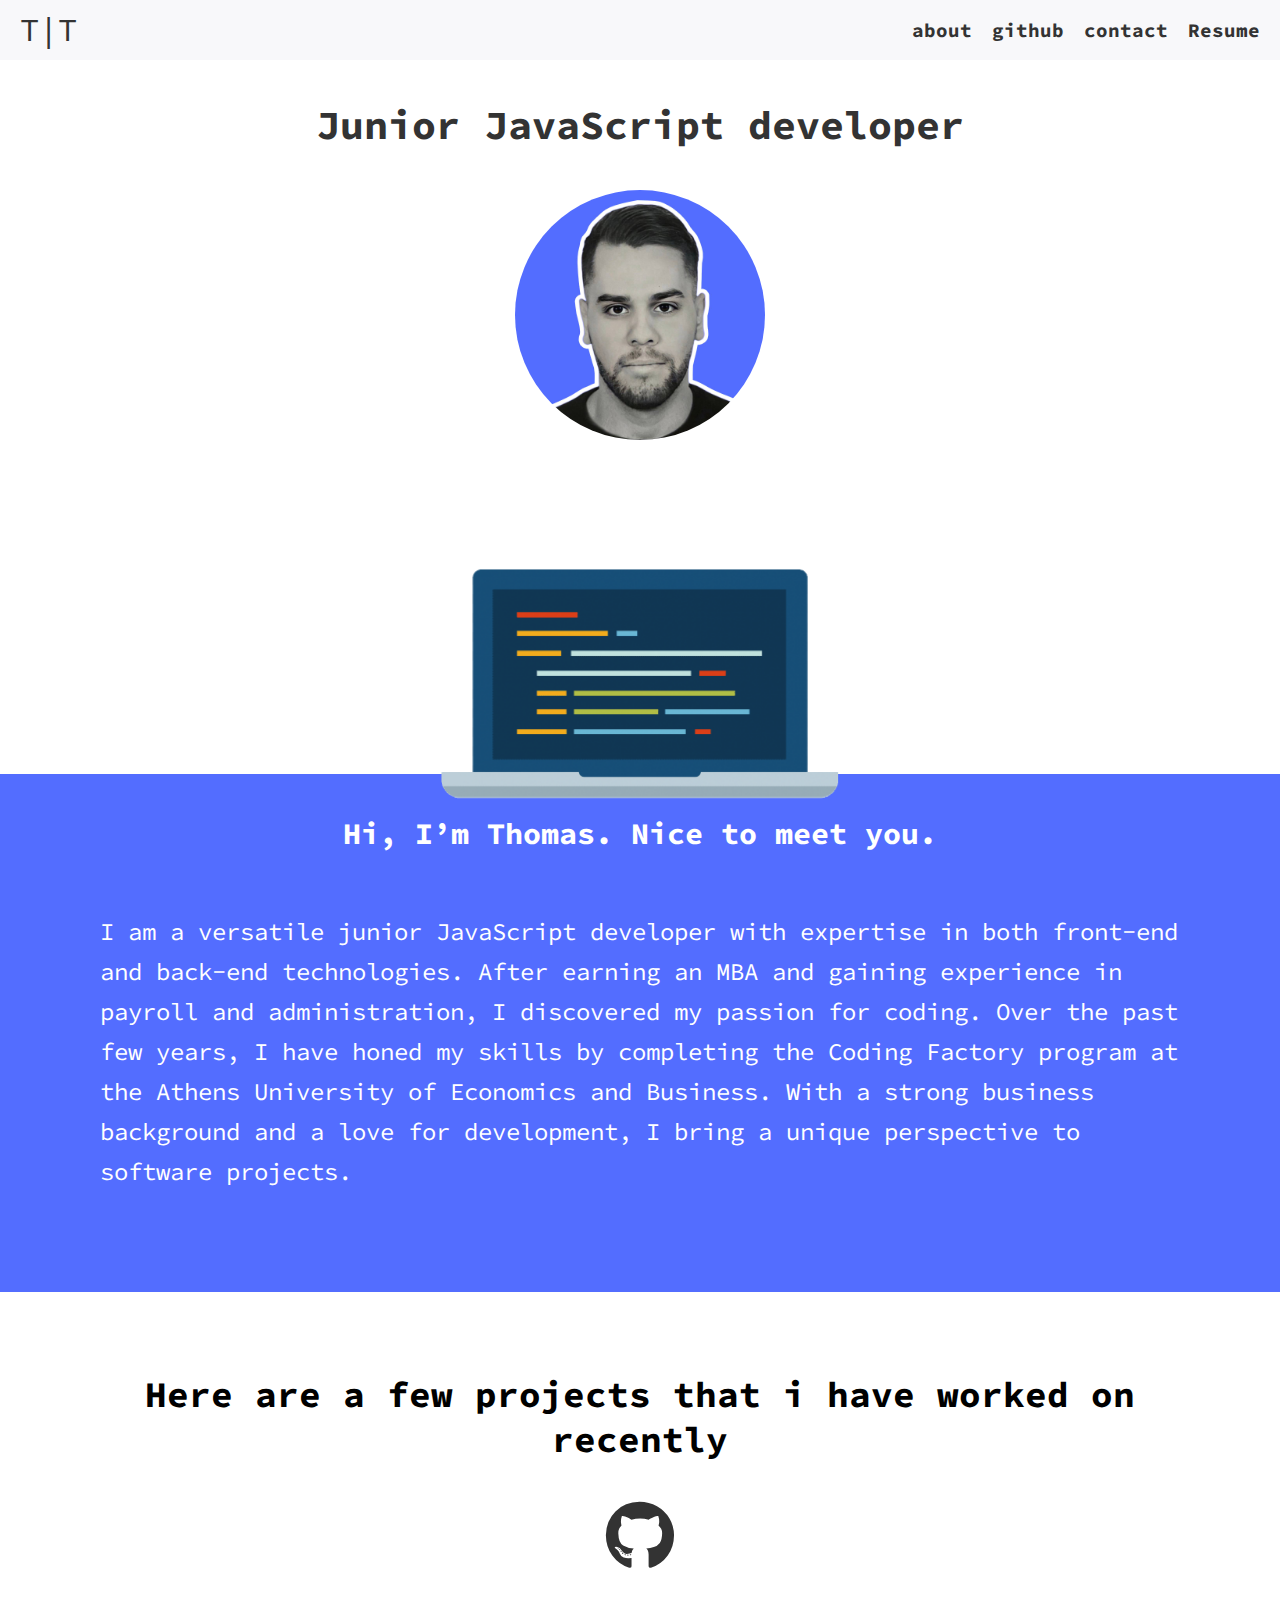
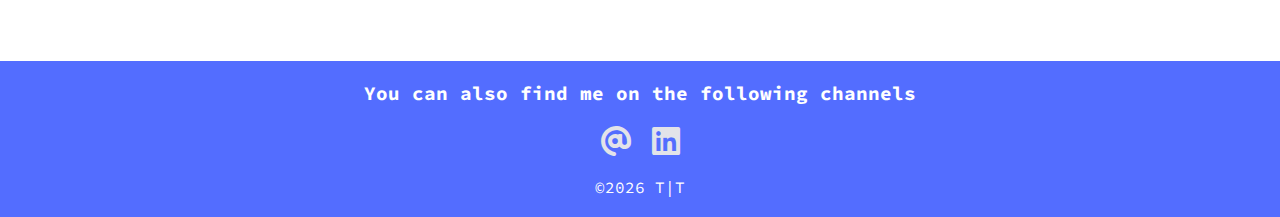
==== commit 47d01166: "Update index.html" ====
--- a/index.html
+++ b/index.html
@@ -60,7 +60,7 @@
         </div>
 
         <div id="github" class="github github--container">
-           <h2>Here are a few projects that i have worked recently</h2>
+           <h2>Here are a few projects that i have worked on recently</h2>
             <br> 
              <a class="github__font" href="https://github.com/thomastour"><i class="fab fab fab fa-github"></i></a>
         </div>
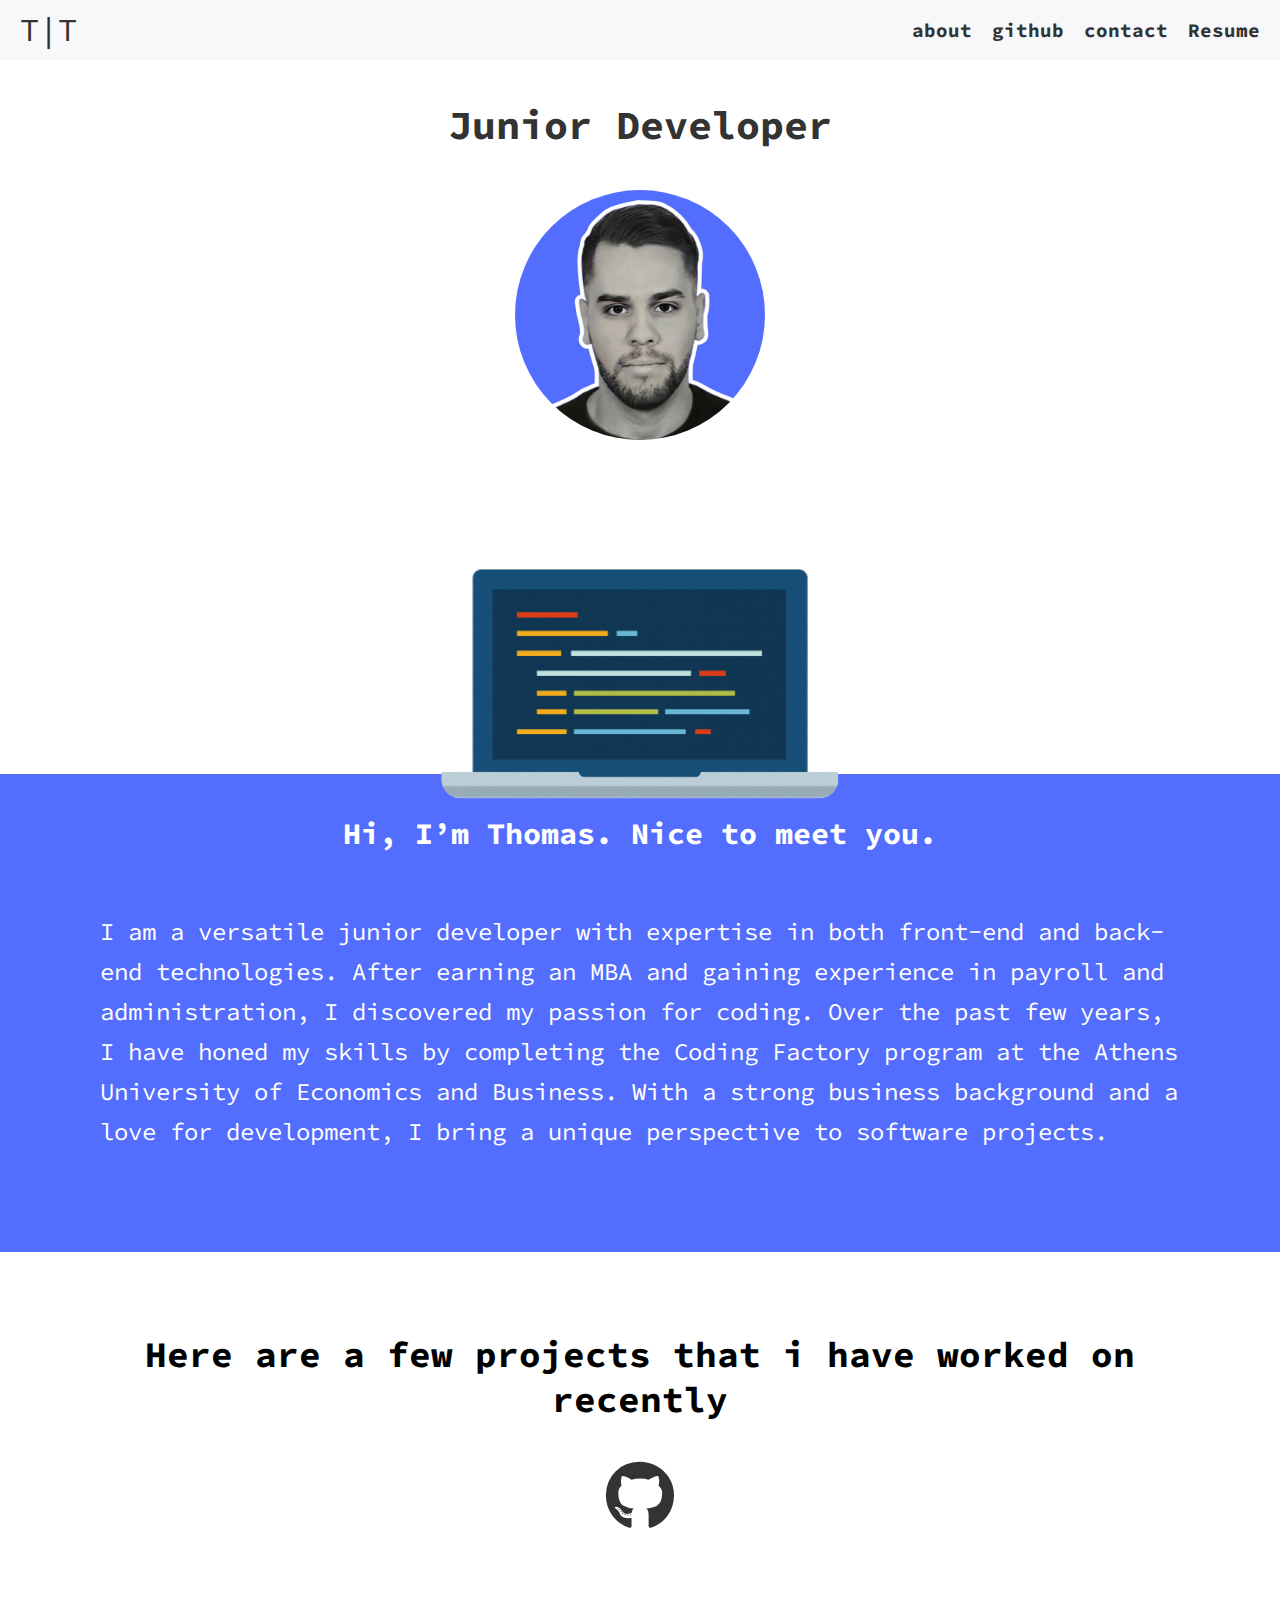
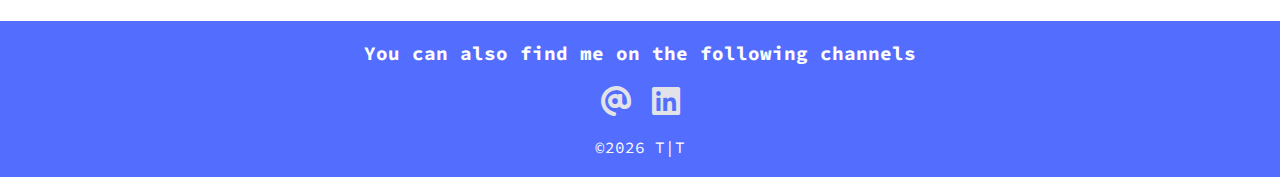
==== commit 346343da: "Update index.html" ====
--- a/index.html
+++ b/index.html
@@ -36,7 +36,7 @@
 
 
         <div class="main">
-            <h1 class="main__title">Junior JavaScript developer</h1>
+            <h1 class="main__title">Junior Developer</h1>
             <div class="main__container">
                 <img src="./images/bg-blue.png" alt="avatar" class="main__avatar">
             </div>
@@ -52,7 +52,7 @@
            
             <div>
                 <h2 class="main__paragraph-title">Hi, I’m Thomas. Nice to meet you.</h3>
-            <p class="about__text"> I am a versatile junior JavaScript developer with expertise in both front-end and back-end technologies. After earning an MBA and gaining experience in payroll and administration, 
+            <p class="about__text"> I am a versatile junior developer with expertise in both front-end and back-end technologies. After earning an MBA and gaining experience in payroll and administration, 
                 I discovered my passion for coding. Over the past few years, 
                 I have honed my skills by completing the Coding Factory program at the Athens University of Economics and Business. 
                 With a strong business background and a love for development, I bring a unique perspective to software projects. </p>
